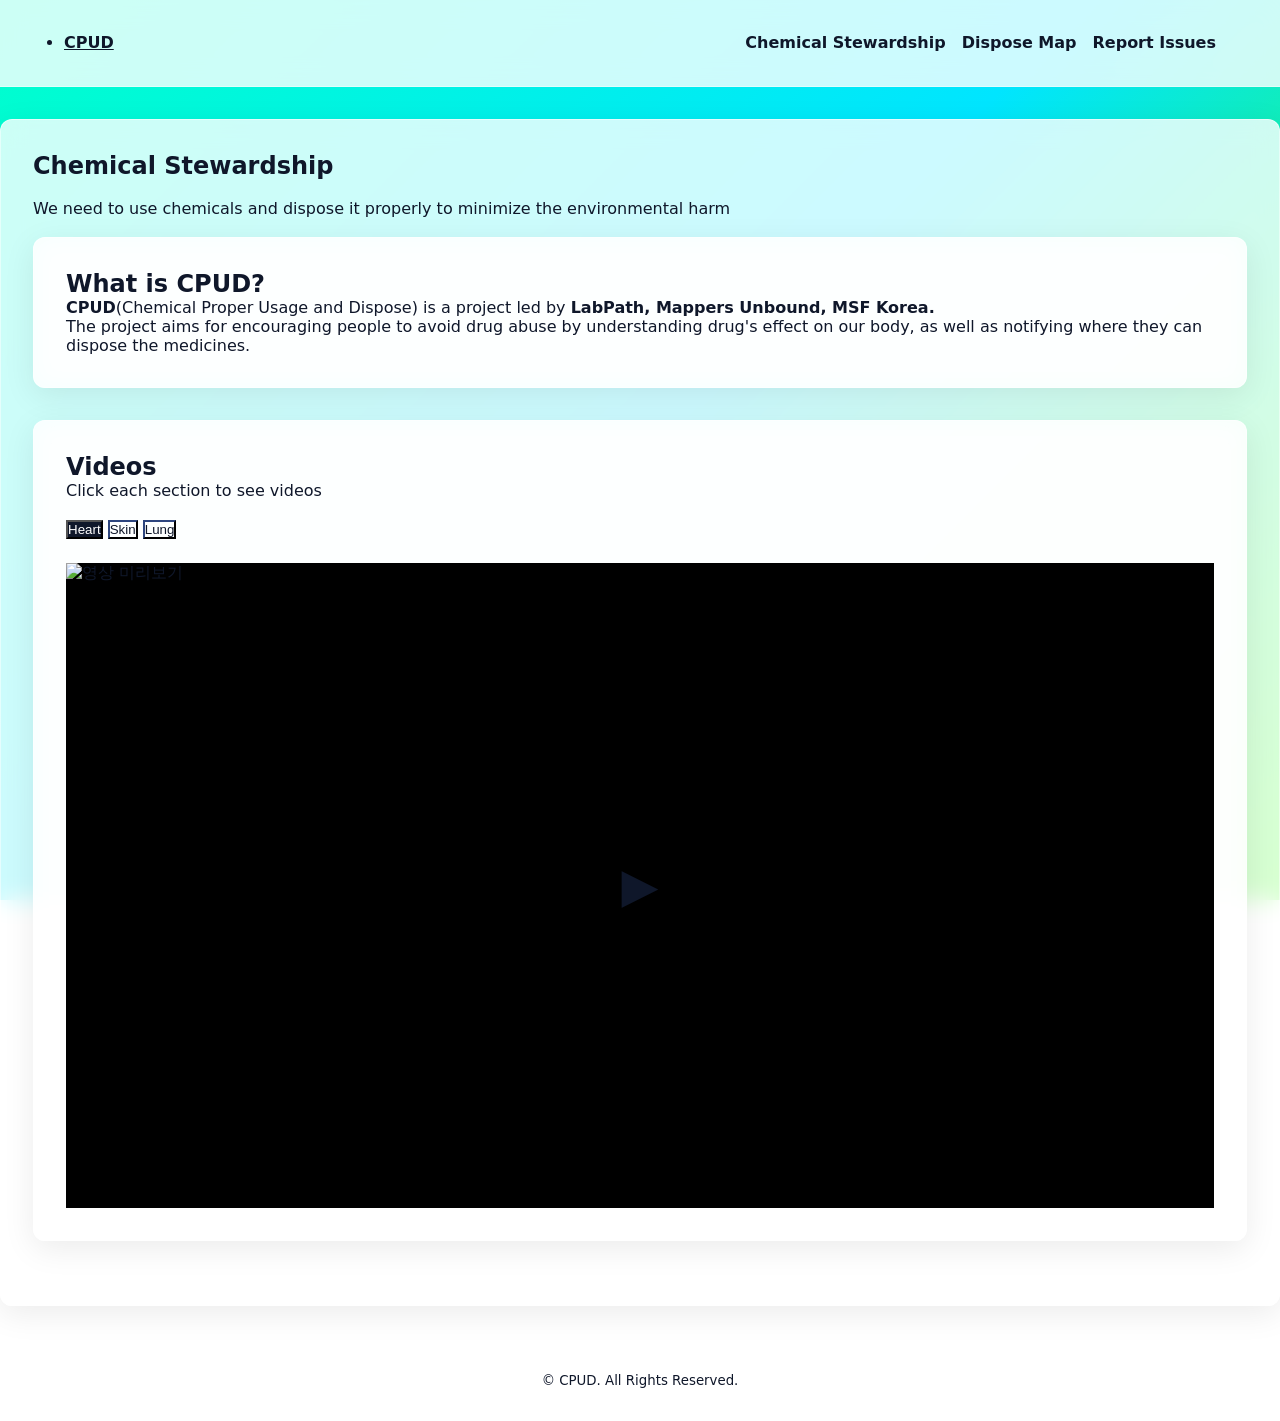
==== cs.html @ 69431c0c "Add files via upload" ====
<!DOCTYPE html>
<html lang="en" data-theme="light">
<head>
  <meta charset="UTF-8"/>
  <meta name="viewport" content="width=device-width, initial-scale=1.0" />
  <title>CPUD | The Ultimate RoadMap/Guide for Proper Chemical Usage</title>
  <link rel="stylesheet" href="https://cdn.jsdelivr.net/npm/@picocss/pico@2/css/pico.min.css" />
  <link rel="stylesheet" href="style.css" />
</head>
<body>
  <nav class="glass-nav container-fluid">
    <ul>
      <li><a href="index.html" class="contrast"><strong>CPUD</strong></a></li>
    </ul>
    <button class="mobile-toggle" id="menuToggleBtn">☰ Menu</button>
      <ul class="nav-menu" id="navMenu">
        <li><a href="" class="header">Chemical Stewardship</a></li>
        <li><a href="dm.html" class="header">Dispose Map</a></li>
        <li><a href="" class="header">Report Issues</a></li>
      </ul>
  </nav>
  <main class="container">
    <section class="glass-card text-center">
      <hgroup>
        <h1>Chemical Stewardship</h1>
        <br>
        <p></p>
      </hgroup>
      <p>We need to use chemicals and dispose it properly to minimize the environmental harm</p>
      <br>
      <section id="about" class="glass-card">
        <h2>What is CPUD?</h2>
        <p><strong>CPUD</strong>(Chemical Proper Usage and Dispose) is a project led by <strong>LabPath, Mappers Unbound, MSF Korea.</strong></p>
        <p>The project aims for encouraging people to avoid drug abuse by understanding drug's effect on our body, as well as notifying where they can dispose the medicines.</p>
      </section>
      <section id="committees" class="glass-card">
        <h2>Videos</h2>
        <p>Click each section to see videos</p><br>
        <div role="group">
          <button class="tab-btn" data-tab="h">Heart</button>
          <button class="tab-btn outline" data-tab="s">Skin</button>
          <button class="tab-btn outline" data-tab="l">Lung</button>
        </div>
        <div id="h" class="tab-content active">
          <article class="glass-article">
            <div class="secure-video-wrapper" data-videoid="6_G_o1KPYyk" onclick="activateSecurePlayer(this)">
              <img src="https://www.youtube.com" alt="영상 미리보기" loading="lazy">
              <div class="secure-play-icon">▶</div>
            </div>
          </article>
        </div>
        <div id="s" class="tab-content">
          <article class="glass-article">
            <div class="secure-video-wrapper" data-videoid="6_G_o1KPYyk" onclick="activateSecurePlayer(this)">
              <img src="https://www.youtube.com" alt="영상 미리보기" loading="lazy">
              <div class="secure-play-icon">▶</div>
            </div>
          </article>
        </div>
        <div id="l" class="tab-content">
          <article class="glass-article">
           <div class="secure-video-wrapper" data-videoid="6_G_o1KPYyk" onclick="activateSecurePlayer(this)">
              <img src="https://www.youtube.com" alt="영상 미리보기" loading="lazy">
              <div class="secure-play-icon">▶</div>
            </div>
          </article>
        </div>
      </section>
    </section>
    </section>
  </main>
  <footer>
    <small>&copy; CPUD. All Rights Reserved.</small>
  </footer>
  <script src="script.js"></script>
</body>
</html>



<!-- https://www.youtube.com/watch?v=6_G_o1KPYyk -->
---- style.css ----
* {
  color: #0f172a !important;
  margin:0%;
  padding:0;
}
body {
  margin: 0;
  padding: 0;
  min-height: 100vh;
  background: linear-gradient(135deg, #00ffcc 0%, #00e5ff 50%, #39ff14 100%) !important;
  background-attachment: fixed !important;
  font-family: system-ui, -apple-system, sans-serif;
}
main {
  margin-top: 2rem;
}
.glass-nav {
  background: rgba(255, 255, 255, 0.8) !important;
  backdrop-filter: blur(12px);
  -webkit-backdrop-filter: blur(12px);
  position: sticky;
  top: 0;
  z-index: 1000;
  border-bottom: 1px solid rgba(255, 255, 255, 0.4);
  padding: 0.8rem 4rem !important;
  display: flex;
  justify-content: space-between;
  align-items: center;
  height:60px;
}
.nav-menu {
  display: flex;
  gap: 1rem;
  margin: 0;
  padding: 0;
  list-style: none;
  font-weight: bold;
}
.header {
    display: flex;
    gap: 1rem;
    margin: 0 0px;
    padding: 0;
    list-style: none;
    font-weight: bold;
    text-decoration: none;
}
.header:hover {
  background: linear-gradient(135deg, #00ffcc 0%, #00e5ff 50%, #39ff14 100%) !important;
}
.image-card {
    border-radius: 40px;
    box-shadow: 0 4px 6px rgba(0,0,0,0.05);
    overflow: hidden; 
    border: 1px solid #eee;
    background: #fff;
}
.image-card img {
    width: 100%;
    aspect-ratio: 1 / 1; 
    object-fit: cover; 
    display: block;
    transition: transform 0.3s ease;
}
.image-card:hover img {
    transform: scale(1.15);
}
.mobile-toggle {
  display: none;
  background: transparent !important;
  color: #0f172a !important;
  border: 1px solid #0f172a !important;
  padding: 0.4rem 0.8rem !important;
  font-size: 0.9rem;
  font-weight: bold;
  border-radius: 6px;
  cursor: pointer;
  width: auto !important;
  margin: 0;
}
@media (max-width: 670px) {
  .glass-nav {
    padding: 0 1.5rem !important;
    height: auto;
    min-height: 60px;
    flex-wrap: wrap;
    align-items: center;
  }
  .mobile-toggle {
    display: block;
  }
  .nav-menu {
    display: none;
    width: 100%; 
    box-sizing: border-box;
    height: auto;
    flex-direction: column;
    gap: 0;
    padding: 0.5rem 0;
    margin: 0;
    border-top: 1px solid rgba(15, 23, 42, 0.1);
    flex-basis: 100%;
  }
  .nav-menu.open {
    display: flex;
    width: 100%;
  }
  .nav-menu li {
    width: 100%; 
    height: auto;
    margin: 0;
  }
  .nav-menu li a {
    display: block;  
    width: 100%;     
    box-sizing: border-box;
    padding: 0.8rem 1rem; 
    height: auto;
  }
}
.glass-card {
  background: rgba(255, 255, 255, 0.8) !important;
  backdrop-filter: blur(12px);
  -webkit-backdrop-filter: blur(12px);
  border-radius: 12px;
  border: 1px solid rgba(255, 255, 255, 0.5);
  box-shadow: 0 8px 32px 0 rgba(0, 0, 0, 0.08);
  padding: 2rem;
  margin-bottom: 2rem;
}
.glass-article {
  background: rgba(255, 255, 255, 0.5);
}
.tab-content {
  display: none;
  margin-top: 1.5rem;
}
.tab-content.active {
  display: block;
  animation: fadeIn 0.3s ease-in-out;
}
@keyframes fadeIn {
  from {
    opacity: 0;
    transform: translateY(5px);
  }
  to {
    opacity: 1;
    transform: translateY(0);
  }
}
.tab-btn.outline {
  border-color: #0f172a !important;
  background: transparent !important;
  color: #0f172a !important;
}
.tab-btn:not(.outline) {
  background-color: #0f172a !important;
  color: #ffffff !important;
}
footer {
  padding: 2rem 0;
  text-align: center;
}
.secure-video-wrapper {
  position: relative;
  width: 100%;
  aspect-ratio: 16/9;
  background: #000;
  cursor: pointer;
  overflow: hidden;
}
.secure-video-wrapper img {
  width: 100%;
  height: 100%;
  object-fit: cover;
}
.secure-play-icon {
  position: absolute;
  top: 50%; left: 50%;
  transform: translate(-50%, -50%);
  font-size: 48px;
  color: white;
  background: rgba(0,0,0,0.6);
  padding: 10px 20px;
  border-radius: 10px;
}
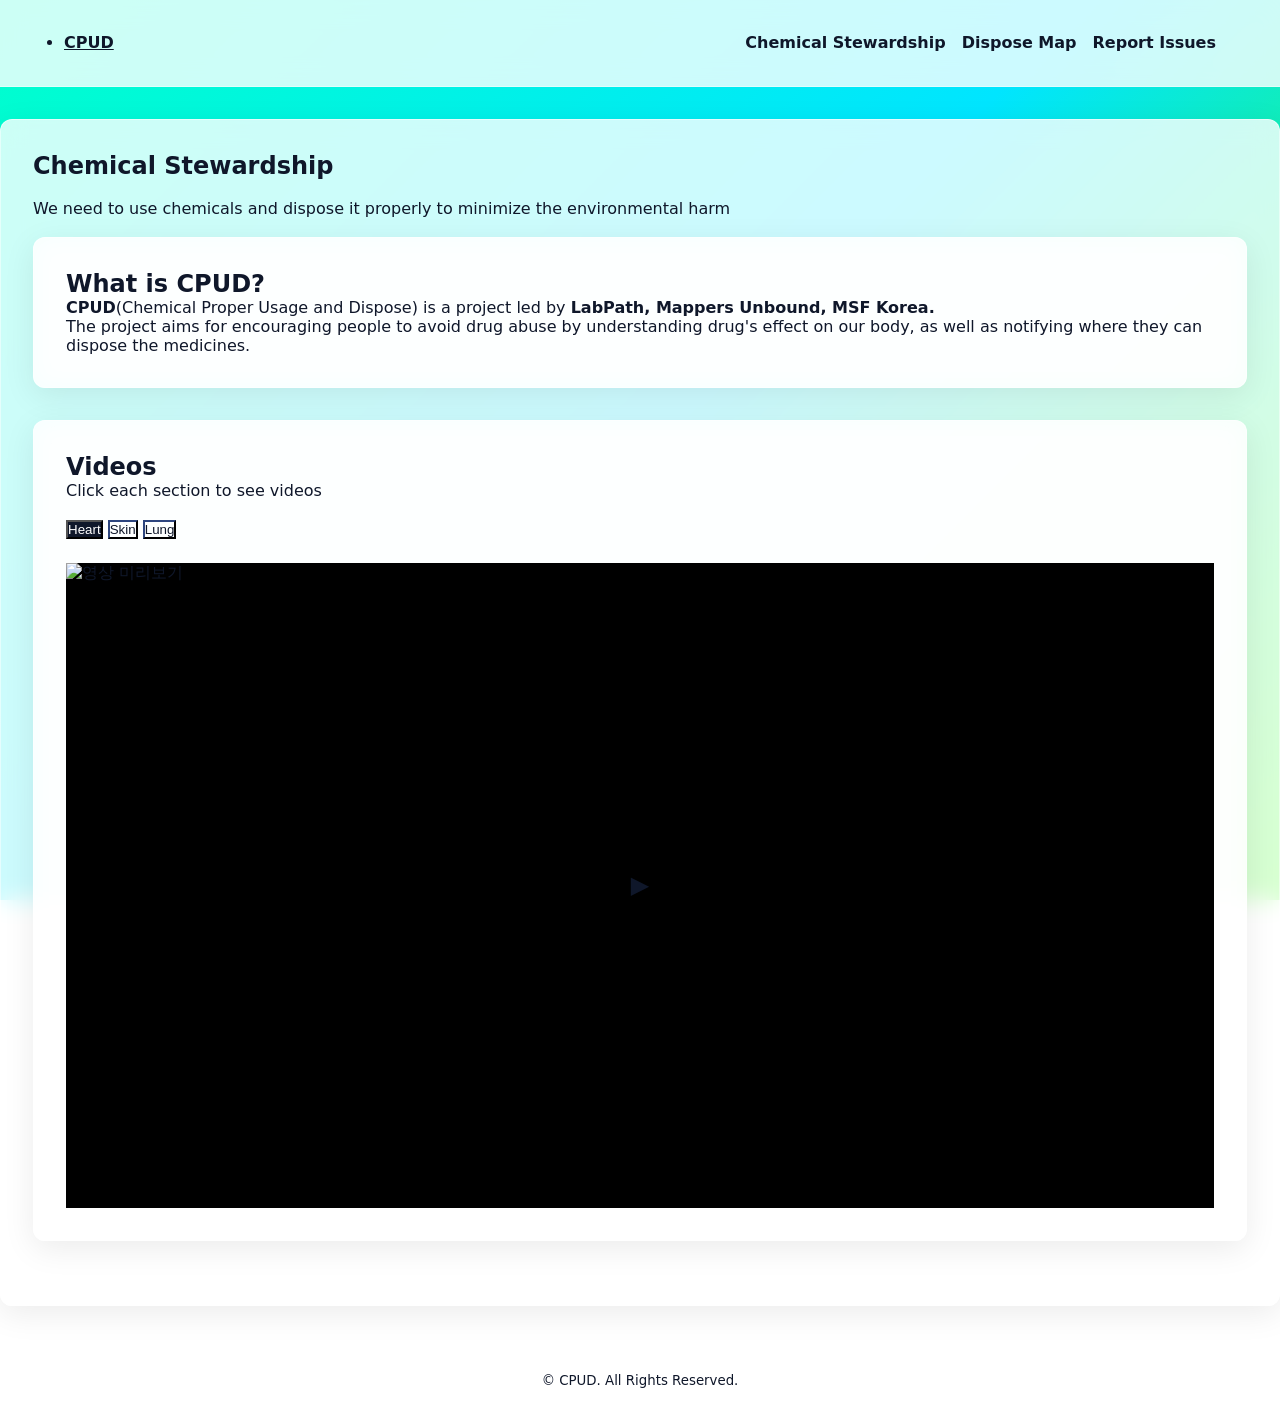
==== commit 5a82d425: "Update cs.html" ====
--- a/cs.html
+++ b/cs.html
@@ -36,7 +36,7 @@
       <section id="committees" class="glass-card">
         <h2>Videos</h2>
         <p>Click each section to see videos</p><br>
-        <div role="group">
+        <div role="group" class="swit">
           <button class="tab-btn" data-tab="h">Heart</button>
           <button class="tab-btn outline" data-tab="s">Skin</button>
           <button class="tab-btn outline" data-tab="l">Lung</button>
@@ -75,7 +75,3 @@
   <script src="script.js"></script>
 </body>
 </html>
-
-
-
-<!-- https://www.youtube.com/watch?v=6_G_o1KPYyk -->
--- a/style.css
+++ b/style.css
@@ -117,6 +117,9 @@
     padding: 0.8rem 1rem; 
     height: auto;
   }
+  .tab-btn {
+    width: 80vw;
+}
 }
 .glass-card {
   background: rgba(255, 255, 255, 0.8) !important;
@@ -184,4 +187,28 @@
   background: rgba(0,0,0,0.6);
   padding: 10px 20px;
   border-radius: 10px;
-}+}
+.secure-map-wrapper { 
+  position: relative; 
+  width: 100%; 
+  aspect-ratio: 16/9; 
+  background: #000; 
+  cursor: pointer; 
+  overflow: hidden; 
+} 
+.secure-map-wrapper img { 
+  width: 100%; 
+  height: 100%; 
+  object-fit: cover; 
+} 
+.secure-play-icon { 
+  position: absolute; 
+  top: 50%; 
+  left: 50%; 
+  transform: translate(-50%, -50%); 
+  font-size: 24px; 
+  color: white; 
+  background: rgba(0,0,0,0.7); 
+  padding: 10px 20px; 
+  border-radius: 10px; 
+}
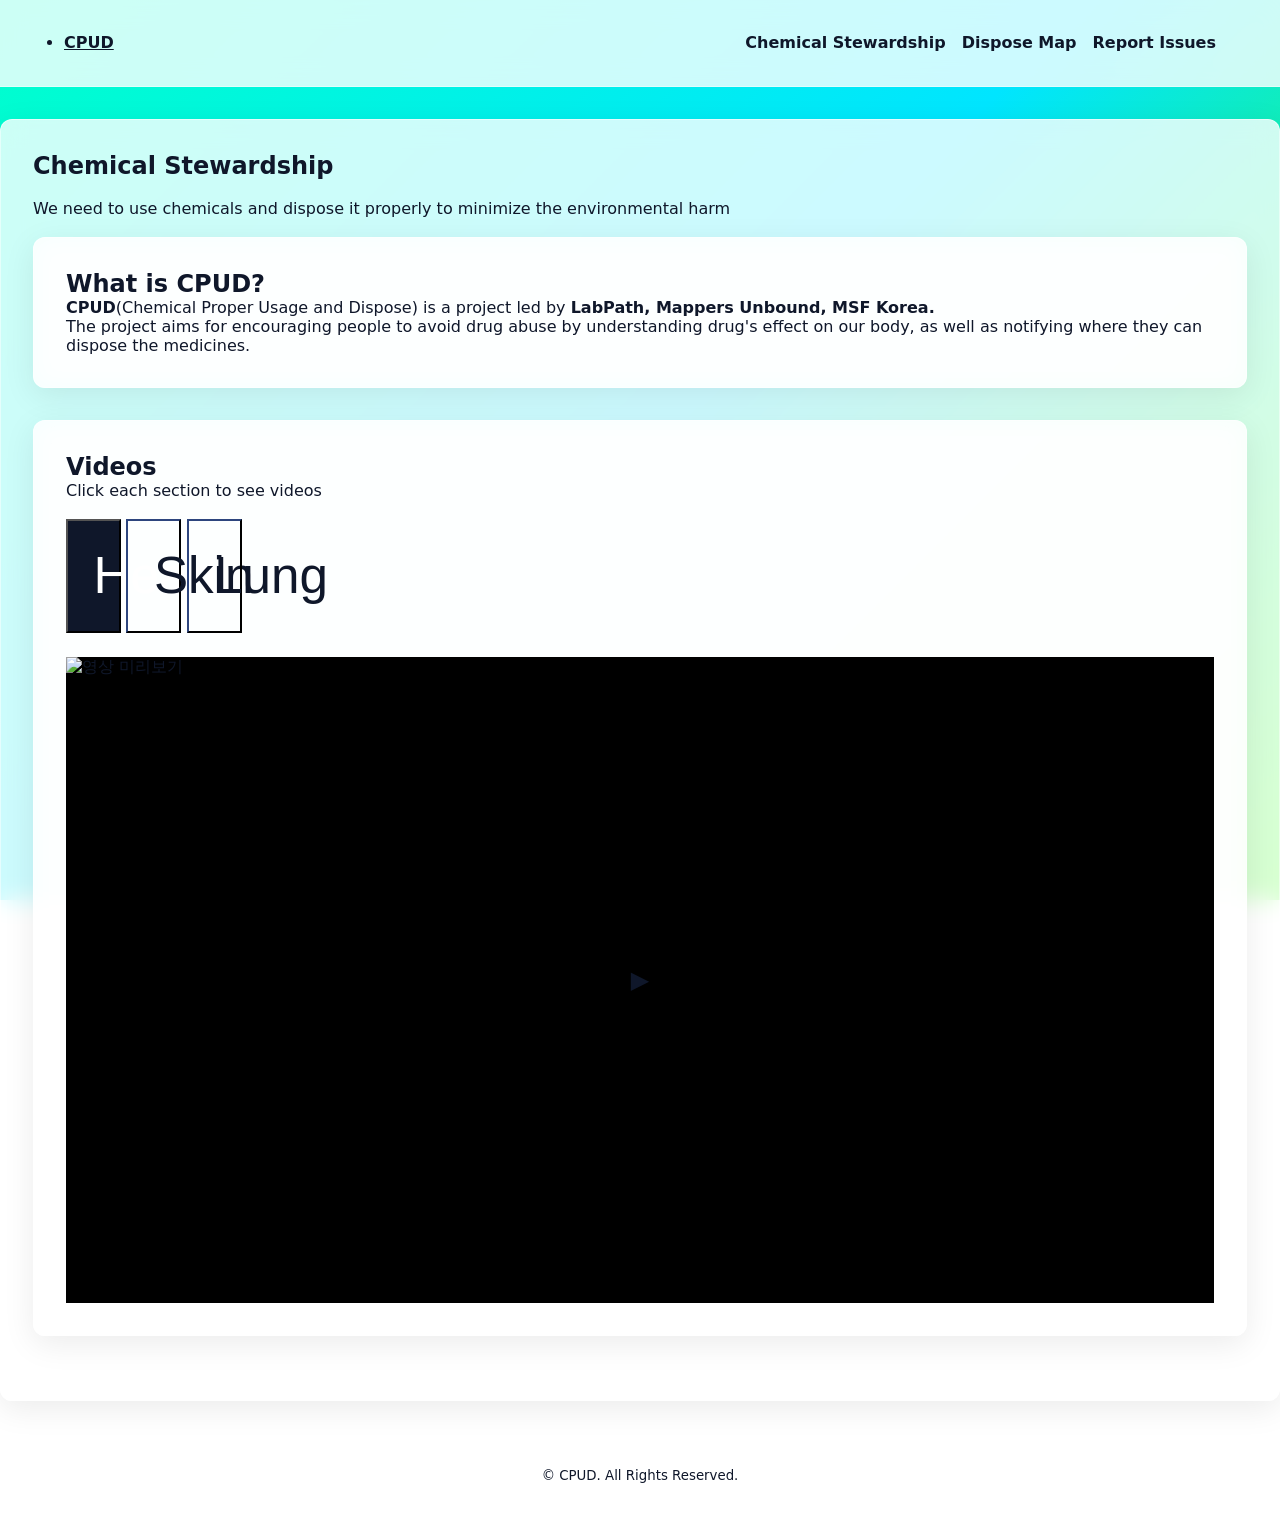
==== commit 374c63db: "Add files via upload" ====
--- a/cs.html
+++ b/cs.html
@@ -75,3 +75,7 @@
   <script src="script.js"></script>
 </body>
 </html>
+
+
+
+<!-- https://www.youtube.com/watch?v=6_G_o1KPYyk -->
--- a/style.css
+++ b/style.css
@@ -117,10 +117,15 @@
     padding: 0.8rem 1rem; 
     height: auto;
   }
+}
+/* @media (max-width:447px) {
+  .swit{
+    justify-content: center;
+  }  
   .tab-btn {
-    width: 80vw;
-}
-}
+    width: 10%;
+  }
+} */
 .glass-card {
   background: rgba(255, 255, 255, 0.8) !important;
   backdrop-filter: blur(12px);
@@ -151,6 +156,9 @@
     opacity: 1;
     transform: translateY(0);
   }
+}
+.swit {
+  justify-content: center;
 }
 .tab-btn.outline {
   border-color: #0f172a !important;
@@ -212,3 +220,8 @@
   padding: 10px 20px; 
   border-radius: 10px; 
 }
+.tab-btn {
+  font-size: 4vw;
+  width:0.5em;
+  padding:2vw 2vw;
+}  
